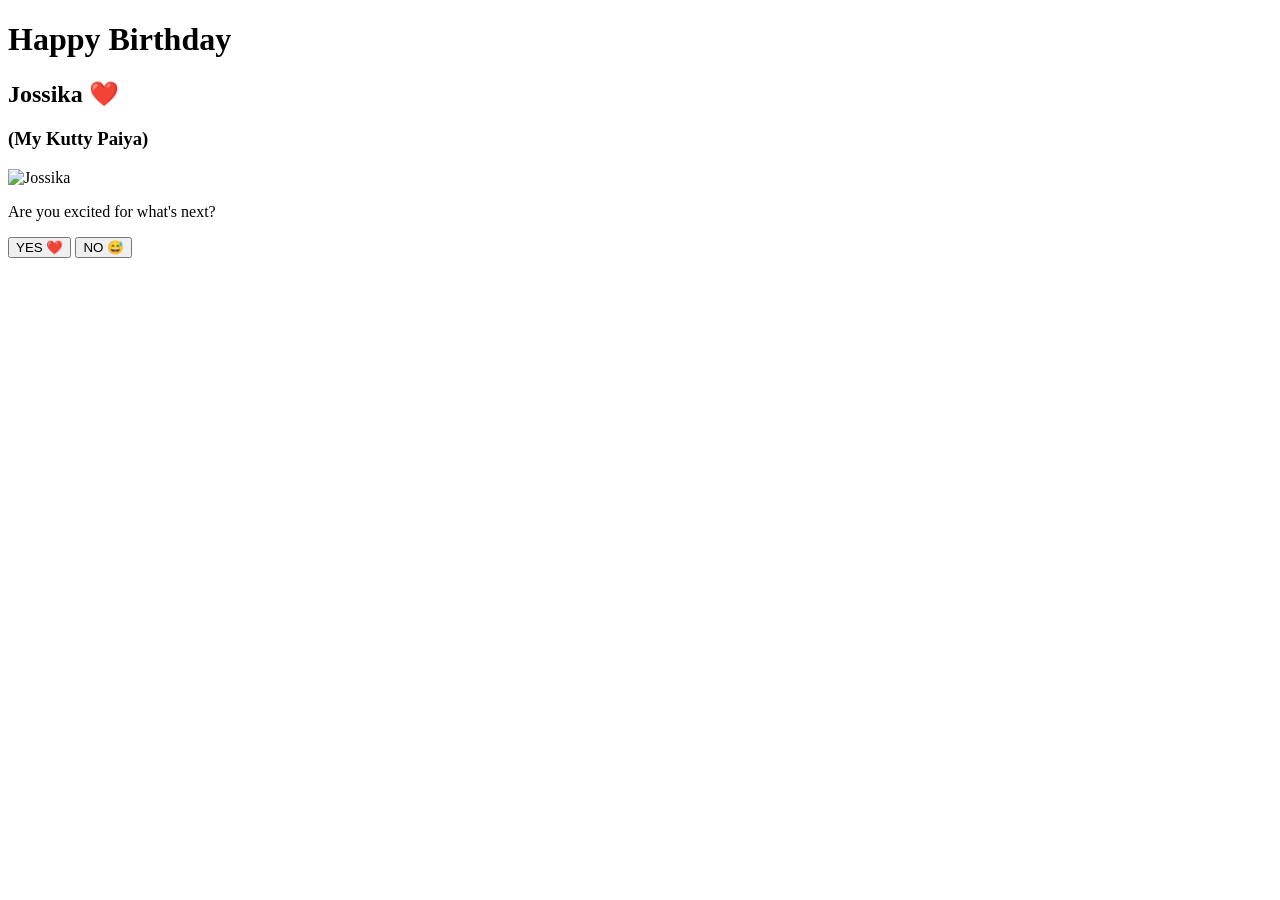
==== index.html @ 26996479 "index.html" ====
<!DOCTYPE html>
<html lang="en">
<head>

<meta charset="UTF-8">
<meta name="viewport" content="width=device-width, initial-scale=1.0">

<title>Happy Birthday ❤️</title>

<link rel="stylesheet" href="css/style.css">

<link rel="preconnect" href="https://fonts.googleapis.com">
<link href="https://fonts.googleapis.com/css2?family=Poppins:wght@300;500;700&family=Great+Vibes&display=swap" rel="stylesheet">

</head>

<body>

<div class="stars"></div>

<div class="container">

    <div class="card">

        <h1 class="title">
            Happy Birthday
        </h1>

        <h2 class="name">
            Jossika ❤️
        </h2>

        <h3 class="nickname">
            (My Kutty Paiya)
        </h3>

        <img src="images/jossika.jpg"
             class="birthday-image"
             alt="Jossika">

        <p class="question">
            Are you excited for what's next?
        </p>

        <div class="buttons">

            <button class="yesBtn">
                YES ❤️
            </button>

            <button class="noBtn">
                NO 😅
            </button>

        </div>

    </div>

</div>

<script>

const yes=document.querySelector(".yesBtn");
const no=document.querySelector(".noBtn");

yes.onclick=()=>{

window.location.href="balloons.html";

}

no.addEventListener("mouseover",()=>{

const x=Math.random()*250-120;
const y=Math.random()*180-90;

no.style.transform=`translate(${x}px,${y}px)`;

});

no.addEventListener("click",()=>{

alert("No chance 😝\nYou have to click YES ❤️");

});

</script>

</body>
</html>
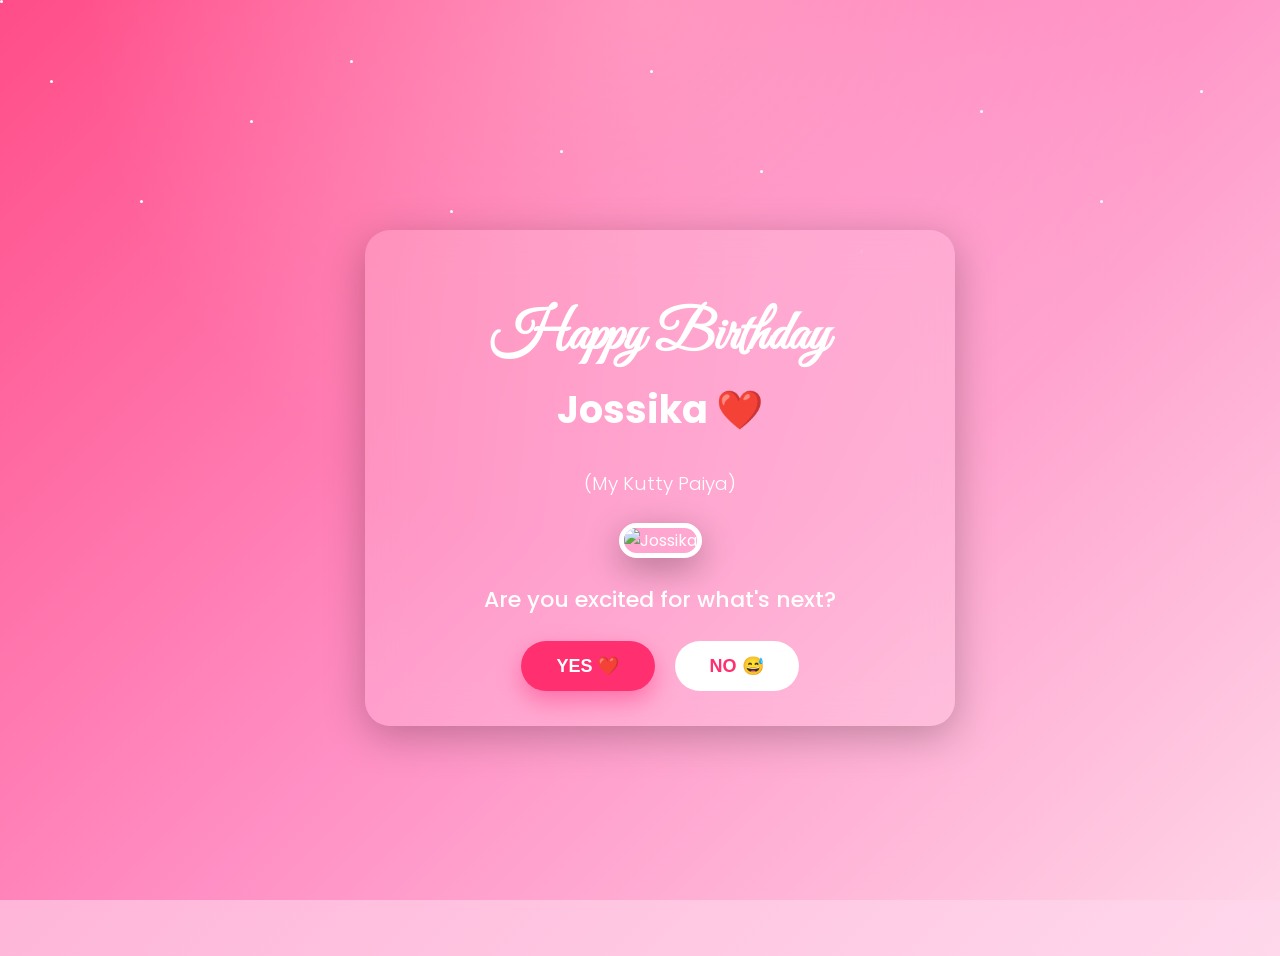
==== commit 3d34750e: "Update index.html" ====
--- a/index.html
+++ b/index.html
@@ -84,7 +84,7 @@
 
 });
 
-</script>
+<script src="js/script.js"></script>
 
 </body>
 </html>
--- a/css/style.css
+++ b/css/style.css
@@ -0,0 +1,1769 @@
+```css
+/* ==========================================
+   GLOBAL STYLES
+========================================== */
+
+*{
+    margin:0;
+    padding:0;
+    box-sizing:border-box;
+}
+
+html{
+    scroll-behavior:smooth;
+}
+
+body{
+    font-family:'Poppins',sans-serif;
+    background:linear-gradient(135deg,#ff9ecb,#ffd8ec);
+    min-height:100vh;
+    overflow-x:hidden;
+    color:#fff;
+}
+
+/* Background */
+
+body::before{
+
+content:"";
+
+position:fixed;
+
+left:0;
+top:0;
+
+width:100%;
+height:100%;
+
+background:
+
+radial-gradient(circle at top,#ffffff40,transparent 50%),
+
+linear-gradient(135deg,#ff4d88,#ff8fc4,#ffd4e7);
+
+z-index:-2;
+
+}
+
+/* Floating stars */
+
+.stars{
+
+position:fixed;
+
+width:100%;
+height:100%;
+
+left:0;
+top:0;
+
+overflow:hidden;
+
+z-index:-1;
+
+}
+
+.stars::before{
+
+content:"";
+
+position:absolute;
+
+width:3px;
+height:3px;
+
+background:white;
+
+border-radius:50%;
+
+box-shadow:
+
+50px 80px white,
+
+140px 200px white,
+
+250px 120px white,
+
+350px 60px white,
+
+450px 210px white,
+
+560px 150px white,
+
+650px 70px white,
+
+760px 170px white,
+
+860px 250px white,
+
+980px 110px white,
+
+1100px 200px white,
+
+1200px 90px white;
+
+animation:twinkle 3s infinite alternate;
+
+}
+
+@keyframes twinkle{
+
+from{
+
+opacity:.2;
+
+}
+
+to{
+
+opacity:1;
+
+}
+
+}
+
+/* ======================================
+COMMON CONTAINER
+====================================== */
+
+.container{
+
+width:100%;
+
+min-height:100vh;
+
+display:flex;
+
+justify-content:center;
+
+align-items:center;
+
+padding:20px;
+
+}
+
+.card{
+
+width:100%;
+
+max-width:520px;
+
+background:rgba(255,255,255,.15);
+
+backdrop-filter:blur(18px);
+
+border-radius:25px;
+
+padding:35px;
+
+text-align:center;
+
+box-shadow:
+
+0 10px 40px rgba(0,0,0,.25);
+
+animation:fadeUp 1s;
+
+}
+
+/* ======================================
+HEADINGS
+====================================== */
+
+.title{
+
+font-size:55px;
+
+font-family:'Great Vibes',cursive;
+
+margin-bottom:10px;
+
+}
+
+.name{
+
+font-size:38px;
+
+margin-top:10px;
+
+}
+
+.nickname{
+
+font-weight:300;
+
+margin-bottom:25px;
+
+}
+
+/* ======================================
+IMAGE
+====================================== */
+
+.birthday-image{
+
+width:260px;
+
+height:260px;
+
+object-fit:cover;
+
+border-radius:20px;
+
+border:5px solid white;
+
+box-shadow:
+
+0 10px 35px rgba(0,0,0,.3);
+
+transition:.4s;
+
+}
+
+.birthday-image:hover{
+
+transform:scale(1.05);
+
+}
+
+/* ======================================
+QUESTION
+====================================== */
+
+.question{
+
+margin-top:25px;
+
+font-size:22px;
+
+font-weight:500;
+
+}
+
+/* ======================================
+BUTTONS
+====================================== */
+
+.buttons{
+
+margin-top:25px;
+
+display:flex;
+
+justify-content:center;
+
+gap:20px;
+
+flex-wrap:wrap;
+
+}
+
+button{
+
+padding:14px 35px;
+
+font-size:18px;
+
+border:none;
+
+border-radius:50px;
+
+cursor:pointer;
+
+transition:.35s;
+
+font-weight:600;
+
+}
+
+.yesBtn{
+
+background:#ff2f70;
+
+color:white;
+
+box-shadow:
+
+0 10px 25px rgba(255,0,90,.35);
+
+}
+
+.yesBtn:hover{
+
+transform:translateY(-4px);
+
+}
+
+.noBtn{
+
+background:white;
+
+color:#ff2f70;
+
+position:relative;
+
+}
+
+/* ======================================
+BALLOON PAGE
+====================================== */
+
+.balloon-page{
+
+display:flex;
+
+justify-content:center;
+
+align-items:center;
+
+min-height:100vh;
+
+}
+
+.balloon-title{
+
+font-size:45px;
+
+margin-bottom:10px;
+
+}
+
+.balloon-subtitle{
+
+margin-bottom:40px;
+
+font-size:20px;
+
+}
+
+.balloon-container{
+
+display:flex;
+
+justify-content:center;
+
+align-items:center;
+
+gap:35px;
+
+flex-wrap:wrap;
+
+}
+
+.balloon{
+
+width:120px;
+
+height:150px;
+
+border-radius:60% 60% 55% 55%;
+
+display:flex;
+
+justify-content:center;
+
+align-items:center;
+
+color:white;
+
+font-size:22px;
+
+font-weight:bold;
+
+cursor:pointer;
+
+position:relative;
+
+transition:.35s;
+
+box-shadow:
+
+0 10px 20px rgba(0,0,0,.25);
+
+animation:floatBalloon 2s infinite ease-in-out;
+
+}
+
+.balloon::after{
+
+content:"";
+
+position:absolute;
+
+bottom:-55px;
+
+width:2px;
+
+height:55px;
+
+background:white;
+
+}
+
+.balloon:hover{
+
+transform:scale(1.08);
+
+}
+
+.red{
+
+background:#ff4d6d;
+
+}
+
+.blue{
+
+background:#4d8cff;
+
+}
+
+.yellow{
+
+background:#ffb703;
+
+}
+
+.pink{
+
+background:#ff69b4;
+
+}
+
+.popped{
+
+transform:scale(0);
+
+opacity:0;
+
+pointer-events:none;
+
+transition:.5s;
+
+}
+
+#status{
+
+margin-top:35px;
+
+font-size:24px;
+
+font-weight:600;
+
+}
+
+/* ======================================
+ANIMATIONS
+====================================== */
+
+@keyframes floatBalloon{
+
+0%{
+
+transform:translateY(0);
+
+}
+
+50%{
+
+transform:translateY(-15px);
+
+}
+
+100%{
+
+transform:translateY(0);
+
+}
+
+}
+
+@keyframes fadeUp{
+
+from{
+
+opacity:0;
+
+transform:translateY(40px);
+
+}
+
+to{
+
+opacity:1;
+
+transform:translateY(0);
+
+}
+
+}
+```
+```css
+/* ===================================================
+   CAKE PAGE
+=================================================== */
+
+.cake-page{
+
+display:flex;
+justify-content:center;
+align-items:center;
+
+min-height:100vh;
+
+padding:20px;
+
+}
+
+.cake-container{
+
+width:100%;
+max-width:600px;
+
+text-align:center;
+
+background:rgba(255,255,255,.12);
+
+backdrop-filter:blur(20px);
+
+border-radius:25px;
+
+padding:40px;
+
+box-shadow:0 15px 40px rgba(0,0,0,.25);
+
+animation:fadeUp 1s;
+
+}
+
+.cake-title{
+
+font-size:45px;
+
+margin-bottom:10px;
+
+}
+
+.cake-subtitle{
+
+font-size:30px;
+
+margin-bottom:15px;
+
+}
+
+.cake-text{
+
+font-size:18px;
+
+opacity:.9;
+
+margin-bottom:35px;
+
+}
+
+.cake-box{
+
+position:relative;
+
+display:inline-block;
+
+}
+
+.cake-image{
+
+width:260px;
+
+animation:floatCake 3s ease-in-out infinite;
+
+}
+
+.flame{
+
+position:absolute;
+
+top:-15px;
+
+left:50%;
+
+transform:translateX(-50%);
+
+font-size:42px;
+
+animation:flicker .5s infinite;
+
+}
+
+.smoke{
+
+display:none;
+
+position:absolute;
+
+top:-20px;
+
+left:50%;
+
+transform:translateX(-50%);
+
+font-size:35px;
+
+animation:smoke 2s forwards;
+
+}
+
+#blowBtn{
+
+margin-top:40px;
+
+background:#ff2d75;
+
+color:white;
+
+padding:15px 45px;
+
+font-size:20px;
+
+border:none;
+
+border-radius:40px;
+
+cursor:pointer;
+
+transition:.3s;
+
+}
+
+#blowBtn:hover{
+
+transform:scale(1.08);
+
+}
+
+@keyframes flicker{
+
+0%{transform:translateX(-50%) scale(1);}
+50%{transform:translateX(-50%) scale(.8);}
+100%{transform:translateX(-50%) scale(1);}
+
+}
+
+@keyframes smoke{
+
+0%{
+
+opacity:1;
+
+transform:translateX(-50%) translateY(0);
+
+}
+
+100%{
+
+opacity:0;
+
+transform:translateX(-50%) translateY(-80px);
+
+}
+
+}
+
+@keyframes floatCake{
+
+0%{transform:translateY(0);}
+50%{transform:translateY(-12px);}
+100%{transform:translateY(0);}
+
+}
+
+/* ===================================================
+   WISH PAGE
+=================================================== */
+
+.wish-page{
+
+display:flex;
+
+justify-content:center;
+
+align-items:center;
+
+text-align:center;
+
+min-height:100vh;
+
+background:
+
+linear-gradient(180deg,#111,#2c0d2f,#000);
+
+color:white;
+
+}
+
+.wish-container{
+
+animation:fadeUp 1s;
+
+}
+
+.wish-title{
+
+font-size:55px;
+
+margin-bottom:15px;
+
+}
+
+.wish-subtitle{
+
+font-size:35px;
+
+margin-bottom:40px;
+
+}
+
+.countdown{
+
+width:120px;
+
+height:120px;
+
+margin:auto;
+
+border-radius:50%;
+
+background:#ff3d87;
+
+display:flex;
+
+justify-content:center;
+
+align-items:center;
+
+font-size:55px;
+
+font-weight:bold;
+
+box-shadow:
+
+0 0 40px rgba(255,0,120,.6);
+
+animation:pulse 1s infinite;
+
+}
+
+.wish-text{
+
+margin-top:40px;
+
+font-size:20px;
+
+opacity:.85;
+
+line-height:1.8;
+
+}
+
+@keyframes pulse{
+
+0%{
+
+transform:scale(1);
+
+}
+
+50%{
+
+transform:scale(1.15);
+
+}
+
+100%{
+
+transform:scale(1);
+
+}
+
+}
+
+/* ===================================================
+   ROSE PAGE
+=================================================== */
+
+.rose-page{
+
+display:flex;
+
+justify-content:center;
+
+align-items:center;
+
+padding:20px;
+
+min-height:100vh;
+
+}
+
+.rose-container{
+
+max-width:650px;
+
+text-align:center;
+
+background:rgba(255,255,255,.12);
+
+padding:40px;
+
+border-radius:25px;
+
+backdrop-filter:blur(18px);
+
+box-shadow:0 10px 35px rgba(0,0,0,.25);
+
+animation:fadeUp 1s;
+
+}
+
+.rose-title{
+
+font-size:42px;
+
+margin-bottom:15px;
+
+}
+
+.rose-subtitle{
+
+font-size:28px;
+
+margin-bottom:25px;
+
+}
+
+.rose-image{
+
+width:260px;
+
+margin:20px 0;
+
+animation:floatCake 3s infinite;
+
+}
+
+.rose-message{
+
+font-size:18px;
+
+line-height:1.9;
+
+margin-top:20px;
+
+opacity:.95;
+
+}
+
+.continue-btn{
+
+margin-top:35px;
+
+padding:15px 40px;
+
+background:#ff2d75;
+
+color:white;
+
+border:none;
+
+border-radius:40px;
+
+font-size:20px;
+
+cursor:pointer;
+
+transition:.3s;
+
+}
+
+.continue-btn:hover{
+
+transform:translateY(-4px);
+
+box-shadow:0 10px 25px rgba(255,0,90,.4);
+
+}
+
+/* ===========================================
+Responsive
+=========================================== */
+
+@media(max-width:768px){
+
+.title{
+
+font-size:42px;
+
+}
+
+.name{
+
+font-size:28px;
+
+}
+
+.balloon{
+
+width:95px;
+height:120px;
+
+font-size:18px;
+
+}
+
+.cake-title{
+
+font-size:35px;
+
+}
+
+.wish-title{
+
+font-size:38px;
+
+}
+
+.rose-title{
+
+font-size:34px;
+
+}
+
+.rose-image{
+
+width:220px;
+
+}
+
+}
+```
+```css
+/* ==========================================
+   MEMORIES PAGE
+========================================== */
+
+.memory-page{
+
+display:flex;
+
+justify-content:center;
+
+align-items:center;
+
+min-height:100vh;
+
+padding:20px;
+
+}
+
+.memory-container{
+
+width:100%;
+
+max-width:700px;
+
+text-align:center;
+
+animation:fadeUp 1s;
+
+}
+
+.memory-title{
+
+font-size:48px;
+
+margin-bottom:10px;
+
+}
+
+.memory-subtitle{
+
+font-size:22px;
+
+margin-bottom:35px;
+
+opacity:.9;
+
+}
+
+#cards{
+
+position:relative;
+
+width:320px;
+
+height:500px;
+
+margin:auto;
+
+}
+
+.photo-card{
+
+position:absolute;
+
+width:100%;
+
+height:100%;
+
+background:white;
+
+border-radius:20px;
+
+overflow:hidden;
+
+box-shadow:
+
+0 20px 40px rgba(0,0,0,.35);
+
+transition:.5s;
+
+cursor:grab;
+
+}
+
+.photo-card img{
+
+width:100%;
+
+height:100%;
+
+object-fit:cover;
+
+}
+
+.photo-card:hover{
+
+transform:scale(1.02);
+
+}
+
+#swipeText{
+
+margin-top:30px;
+
+font-size:20px;
+
+opacity:.9;
+
+animation:pulseSwipe 1.5s infinite;
+
+}
+
+@keyframes pulseSwipe{
+
+0%{
+
+transform:translateX(0);
+
+}
+
+50%{
+
+transform:translateX(12px);
+
+}
+
+100%{
+
+transform:translateX(0);
+
+}
+
+}
+
+/* ==========================================
+LETTER PAGE
+========================================== */
+
+.letter-page{
+
+display:flex;
+
+justify-content:center;
+
+align-items:center;
+
+padding:20px;
+
+min-height:100vh;
+
+}
+
+.letter-container{
+
+width:100%;
+
+max-width:900px;
+
+text-align:center;
+
+animation:fadeUp 1s;
+
+}
+
+.letter-title{
+
+font-size:48px;
+
+margin-bottom:30px;
+
+font-family:"Great Vibes",cursive;
+
+}
+
+.letter-box{
+
+background:#fffaf2;
+
+color:#333;
+
+padding:45px;
+
+border-radius:15px;
+
+box-shadow:
+
+0 20px 40px rgba(0,0,0,.3);
+
+text-align:left;
+
+font-size:20px;
+
+line-height:2;
+
+font-family:"Poppins",sans-serif;
+
+position:relative;
+
+overflow:hidden;
+
+}
+
+.letter-box::before{
+
+content:"❤️";
+
+position:absolute;
+
+top:15px;
+
+right:20px;
+
+font-size:28px;
+
+opacity:.2;
+
+}
+
+#typing{
+
+white-space:pre-line;
+
+min-height:320px;
+
+}
+
+.gift-btn{
+
+margin-top:35px;
+
+padding:16px 45px;
+
+font-size:20px;
+
+border:none;
+
+border-radius:50px;
+
+background:#ff2f70;
+
+color:white;
+
+cursor:pointer;
+
+transition:.35s;
+
+box-shadow:
+
+0 10px 30px rgba(255,0,100,.35);
+
+}
+
+.gift-btn:hover{
+
+transform:translateY(-5px);
+
+}
+
+.gift-btn:active{
+
+transform:scale(.96);
+
+}
+
+/* ==========================================
+FLOATING PETALS
+========================================== */
+
+.petal{
+
+position:fixed;
+
+top:-30px;
+
+font-size:22px;
+
+pointer-events:none;
+
+animation:petalFall linear infinite;
+
+opacity:.8;
+
+}
+
+@keyframes petalFall{
+
+0%{
+
+transform:
+
+translateY(-50px)
+
+rotate(0deg);
+
+}
+
+100%{
+
+transform:
+
+translateY(120vh)
+
+rotate(360deg);
+
+}
+
+}
+
+/* ==========================================
+SOFT GLOW
+========================================== */
+
+.glow{
+
+animation:glow 2s infinite alternate;
+
+}
+
+@keyframes glow{
+
+from{
+
+text-shadow:
+
+0 0 10px white,
+
+0 0 20px pink;
+
+}
+
+to{
+
+text-shadow:
+
+0 0 25px white,
+
+0 0 45px hotpink;
+
+}
+
+}
+
+/* ==========================================
+MOBILE
+========================================== */
+
+@media(max-width:768px){
+
+#cards{
+
+width:280px;
+
+height:430px;
+
+}
+
+.memory-title{
+
+font-size:36px;
+
+}
+
+.letter-title{
+
+font-size:38px;
+
+}
+
+.letter-box{
+
+padding:28px;
+
+font-size:17px;
+
+line-height:1.8;
+
+}
+
+.gift-btn{
+
+width:100%;
+
+}
+
+}
+```
+```css
+/* ==========================================
+   FINAL PAGE
+========================================== */
+
+.final-page{
+
+display:flex;
+justify-content:center;
+align-items:center;
+min-height:100vh;
+padding:20px;
+position:relative;
+overflow:hidden;
+
+}
+
+.final-container{
+
+width:100%;
+max-width:850px;
+
+background:rgba(255,255,255,.12);
+
+backdrop-filter:blur(20px);
+
+border-radius:25px;
+
+padding:45px;
+
+text-align:center;
+
+box-shadow:0 20px 50px rgba(0,0,0,.30);
+
+animation:fadeUp 1.2s;
+
+}
+
+.final-title{
+
+font-size:55px;
+
+font-family:"Great Vibes",cursive;
+
+margin-bottom:10px;
+
+}
+
+.final-name{
+
+font-size:35px;
+
+margin-bottom:30px;
+
+}
+
+.final-photo{
+
+width:260px;
+height:260px;
+
+border-radius:50%;
+
+object-fit:cover;
+
+border:6px solid white;
+
+box-shadow:
+
+0 15px 35px rgba(0,0,0,.35);
+
+margin-bottom:30px;
+
+animation:heartbeat 2s infinite;
+
+}
+
+.final-message{
+
+font-size:20px;
+
+line-height:2;
+
+margin-bottom:35px;
+
+}
+
+#heartBtn{
+
+padding:16px 45px;
+
+font-size:20px;
+
+border:none;
+
+border-radius:50px;
+
+background:#ff2f70;
+
+color:white;
+
+cursor:pointer;
+
+transition:.35s;
+
+}
+
+#heartBtn:hover{
+
+transform:scale(1.08);
+
+}
+
+/* ==========================================
+POPUP
+========================================== */
+
+.popup{
+
+display:none;
+
+position:fixed;
+
+left:0;
+top:0;
+
+width:100%;
+height:100%;
+
+background:rgba(0,0,0,.75);
+
+justify-content:center;
+align-items:center;
+
+z-index:9999;
+
+}
+
+.popup-box{
+
+background:white;
+
+color:#333;
+
+width:90%;
+max-width:500px;
+
+padding:40px;
+
+border-radius:20px;
+
+text-align:center;
+
+animation:popupShow .6s;
+
+}
+
+.popup-box h1{
+
+font-size:70px;
+
+}
+
+.popup-box h2{
+
+margin:10px 0;
+
+color:#ff2f70;
+
+}
+
+.popup-box p{
+
+margin-top:20px;
+
+line-height:1.9;
+
+}
+
+/* ==========================================
+FLOATING HEARTS
+========================================== */
+
+.heart{
+
+position:fixed;
+
+bottom:-50px;
+
+font-size:25px;
+
+pointer-events:none;
+
+animation:heartFloat linear forwards;
+
+}
+
+@keyframes heartFloat{
+
+0%{
+
+transform:
+translateY(0)
+scale(0.8);
+
+opacity:1;
+
+}
+
+100%{
+
+transform:
+translateY(-120vh)
+scale(1.6);
+
+opacity:0;
+
+}
+
+}
+
+/* ==========================================
+HEART BEAT
+========================================== */
+
+@keyframes heartbeat{
+
+0%{
+
+transform:scale(1);
+
+}
+
+15%{
+
+transform:scale(1.08);
+
+}
+
+30%{
+
+transform:scale(1);
+
+}
+
+45%{
+
+transform:scale(1.08);
+
+}
+
+60%{
+
+transform:scale(1);
+
+}
+
+100%{
+
+transform:scale(1);
+
+}
+
+}
+
+/* ==========================================
+POPUP
+========================================== */
+
+@keyframes popupShow{
+
+from{
+
+opacity:0;
+
+transform:scale(.6);
+
+}
+
+to{
+
+opacity:1;
+
+transform:scale(1);
+
+}
+
+}
+
+/* ==========================================
+FADE PAGE
+========================================== */
+
+.fade-out{
+
+animation:fadeOut .7s forwards;
+
+}
+
+@keyframes fadeOut{
+
+from{
+
+opacity:1;
+
+}
+
+to{
+
+opacity:0;
+
+}
+
+}
+
+/* ==========================================
+LOADER
+========================================== */
+
+.loader{
+
+position:fixed;
+
+left:0;
+top:0;
+
+width:100%;
+height:100%;
+
+background:#111;
+
+display:flex;
+
+justify-content:center;
+
+align-items:center;
+
+flex-direction:column;
+
+z-index:99999;
+
+color:white;
+
+font-size:35px;
+
+}
+
+.loader span{
+
+margin-top:20px;
+
+font-size:18px;
+
+opacity:.8;
+
+}
+
+/* ==========================================
+SCROLLBAR
+========================================== */
+
+::-webkit-scrollbar{
+
+width:8px;
+
+}
+
+::-webkit-scrollbar-thumb{
+
+background:#ff2f70;
+
+border-radius:20px;
+
+}
+
+::-webkit-scrollbar-track{
+
+background:#ffd4e7;
+
+}
+
+/* ==========================================
+MOBILE
+========================================== */
+
+@media(max-width:768px){
+
+.final-title{
+
+font-size:42px;
+
+}
+
+.final-name{
+
+font-size:28px;
+
+}
+
+.final-photo{
+
+width:210px;
+
+height:210px;
+
+}
+
+.final-message{
+
+font-size:17px;
+
+line-height:1.8;
+
+}
+
+.popup-box{
+
+padding:30px;
+
+}
+
+.popup-box h1{
+
+font-size:55px;
+
+}
+
+#heartBtn{
+
+width:100%;
+
+}
+
+}
+```
